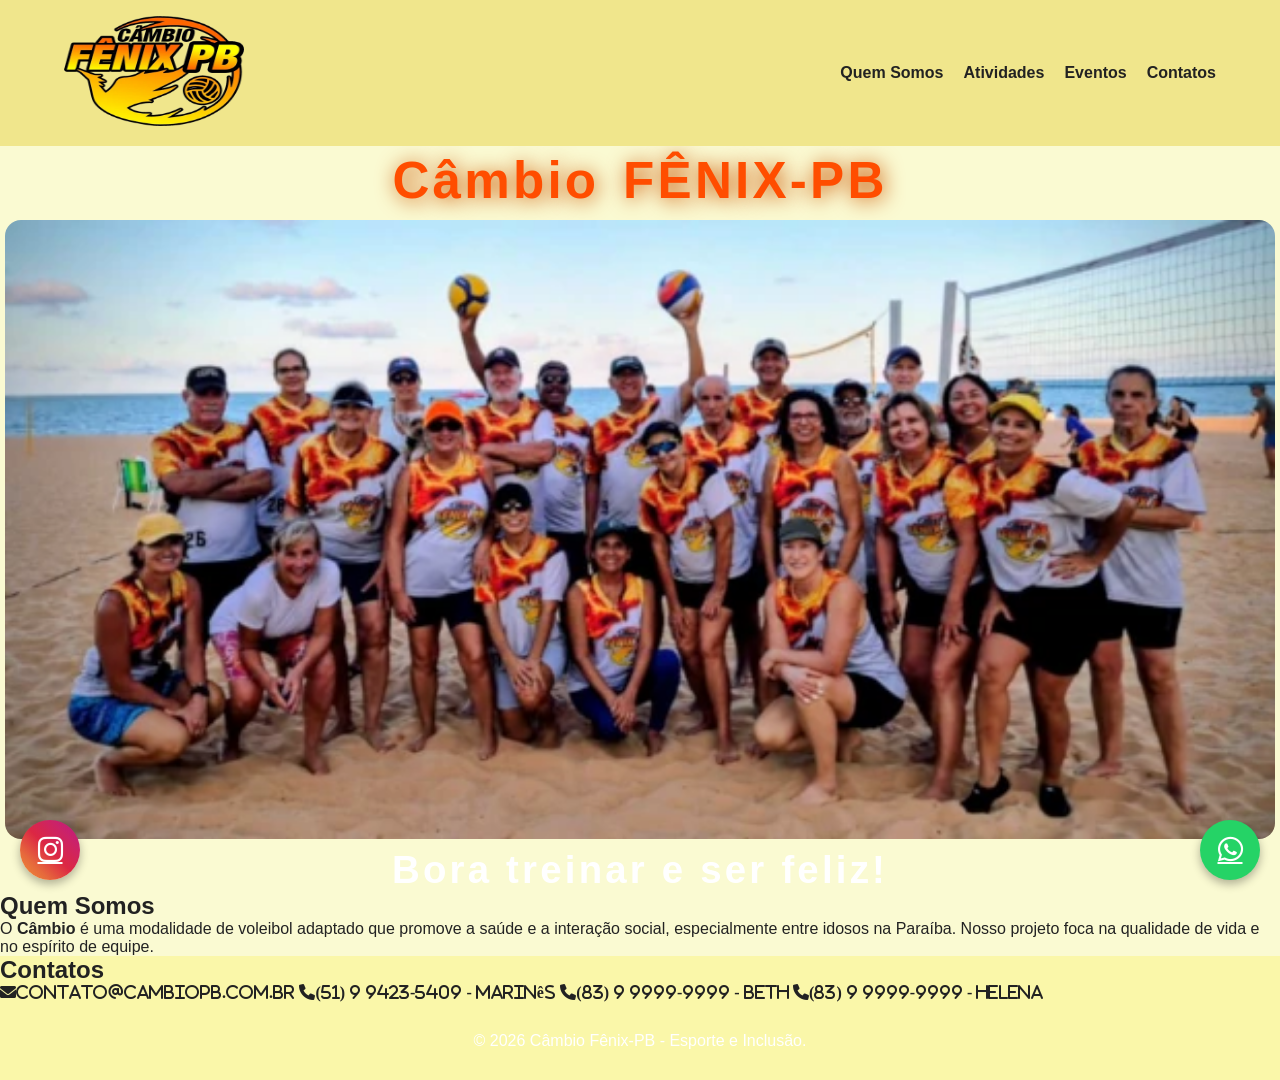
==== index.html @ 488868c7 "Criação do Site - 2026-03-22" ====
<!DOCTYPE html>
<html lang="pt-br">

<head>
    <meta charset="UTF-8"> 
    <meta http-equiv="X-UA-Compatible" content="ie=edge">
    <meta name="viewport" content="width=device-width, initial-scale=1.0">
    <meta name="description" content="Câmbio Fênix-PB - Descrição obejtiva do site">
    <meta name="keywords" content="Câmbio, Fênix">
    <meta name="author" content="Jucenei Meine">

    <link rel="stylesheet" href="https://cdnjs.cloudflare.com/ajax/libs/font-awesome/6.0.0/css/all.min.css">
    <link rel="stylesheet" href="style.css">

    <link rel="icon" type="image/webp" href="./assets/images/logo-fenix-favicon.webp">
    
    <title>Câmbio Fênix-PB</title>
    
</head>

<body>
    
    <header class="header-container">
        <div class="header-logo">
            <a href="index.html">
                <img class="header-logo-image" src="./assets/images/logo-fenix.webp" alt="Logo Câmbio Fênix-PB"></a>
        </div>

        <div class="hamburger" id="hamburgerBtn">
            <i class="fas fa-bars"></i>
        </div>

        <ul class="nav-menu" id="navMenu">
            <li><a href="#quem-somos">Quem Somos</a></li>
            <li><a href="#atividades">Atividades</a></li>
            <li><a href="#eventos">Eventos</a></li>
            <li><a href="#contatos">Contatos</a></li>
        </ul>
    </header>

    <main class="main-container">

        <div class="main-name"><h1>Câmbio FÊNIX-PB</h1></div>

        <section class="foto-container">
            <div class="foto-time">  
                <a href="index.html">
                    <img class="foto-time-image" src="./assets/images/time-fenix.webp" alt="Nome da Empresa"></a>
            </div>

            <div class="jargao-fenix">
                <h2>Bora treinar e ser feliz!</h2>        
            </div>
        </section>

        

        <section id="quem-somos" class="about-section">
            <h2>Quem Somos</h2>
            <p>O <strong>Câmbio</strong> é uma modalidade de voleibol adaptado que promove a saúde e a interação social, especialmente entre idosos na Paraíba. Nosso projeto foca na qualidade de vida e no espírito de equipe.</p>
        </section>

    </main>

        <section id="contact-container" class="contact-section">
            <h2>Contatos</h2>

            <div class="contact-grid">
                <p class="fas fa-envelope">contato@cambiopb.com.br</p>
                <p class="fas fa-phone">(51) 9 9423-5409 - Marinês</p>
                <p class="fas fa-phone">(83) 9 9999-9999 - Beth</p>
                <p class="fas fa-phone">(83) 9 9999-9999 - Helena</p>
            </div>
        </section>

        <section class="social-container">
            <a href="https://www.instagram.com/SEU_USUARIO/" class="float-btn float-insta" target="_blank" rel="noopener noreferrer">
                <i class="fab fa-instagram"></i></a>

            <a href="https://wa.me/5583999180699?text=Olá! Gostaria de mais informações sobre o Câmbio PB." class="float-btn float-whats" target="_blank" rel="noopener noreferrer">
                <i class="fab fa-whatsapp"></i></a>
        </section>

    <footer>
        <p>&copy; 2026 Câmbio Fênix-PB - Esporte e Inclusão.</p>
    </footer>    

    <script src="script.js"></script>

</body>

</html>
---- style.css ----
/* style.css */

@import url('./assets/styles/1-reset.css');
@import url('./assets/styles/2-header.css');
@import url('./assets/styles/3-nav.css');
@import url('./assets/styles/5-main.css');
@import url('./assets/styles/7-social.css');
@import url('./assets/styles/8-footer.css');
@import url('./assets/styles/9-responsividade.css');
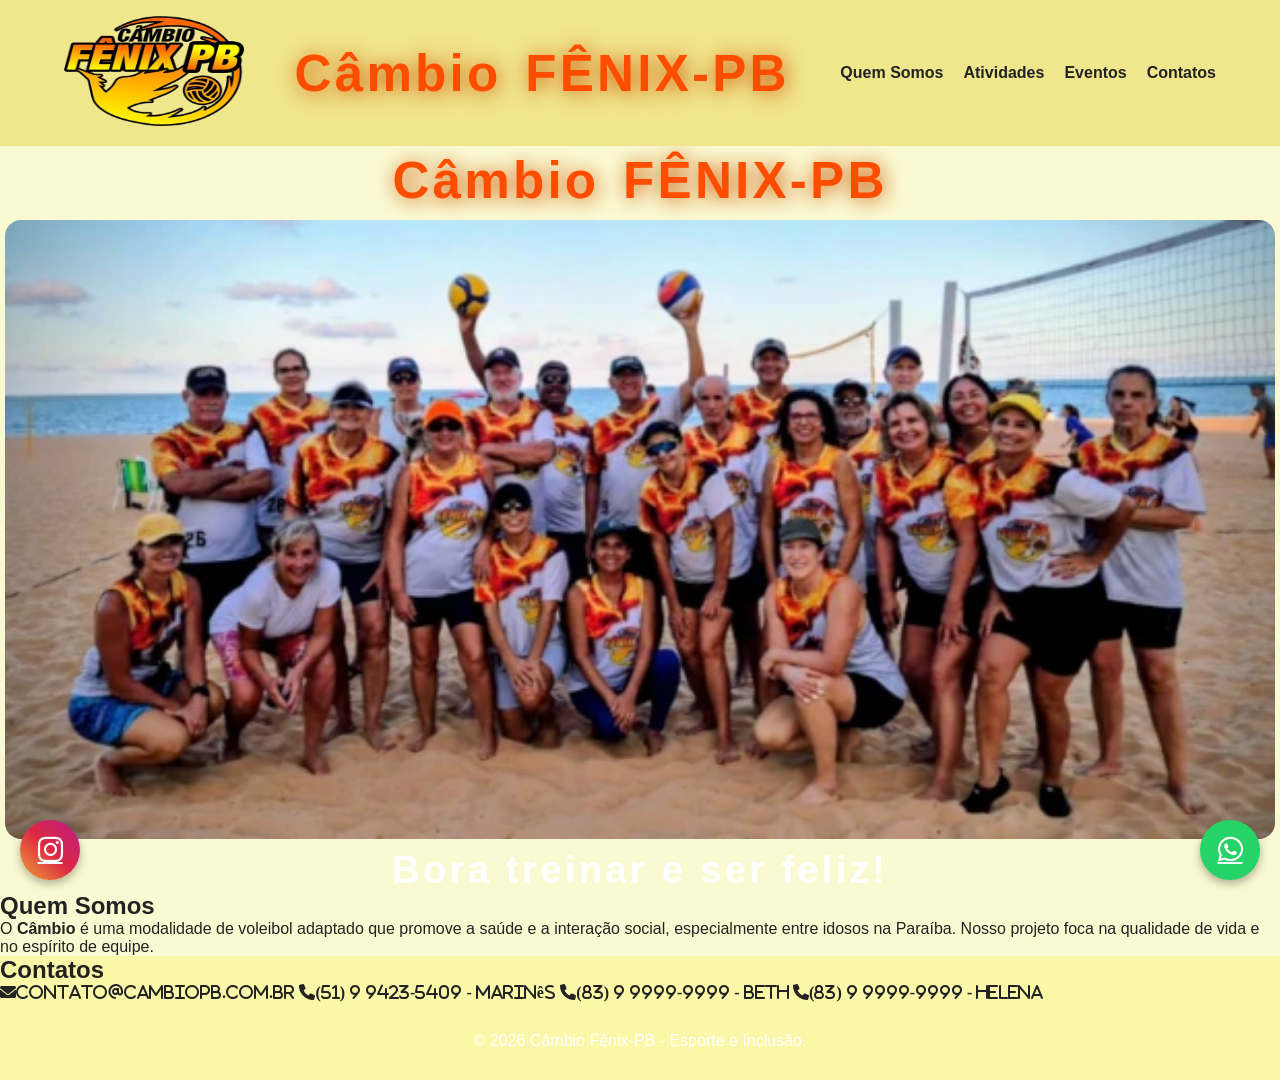
==== commit 006dd702: "Upgrade - 2026-03-22" ====
--- a/index.html
+++ b/index.html
@@ -26,6 +26,8 @@
                 <img class="header-logo-image" src="./assets/images/logo-fenix.webp" alt="Logo Câmbio Fênix-PB"></a>
         </div>
 
+    <div class="main-name"><h1>Câmbio FÊNIX-PB</h1></div>
+    
         <div class="hamburger" id="hamburgerBtn">
             <i class="fas fa-bars"></i>
         </div>
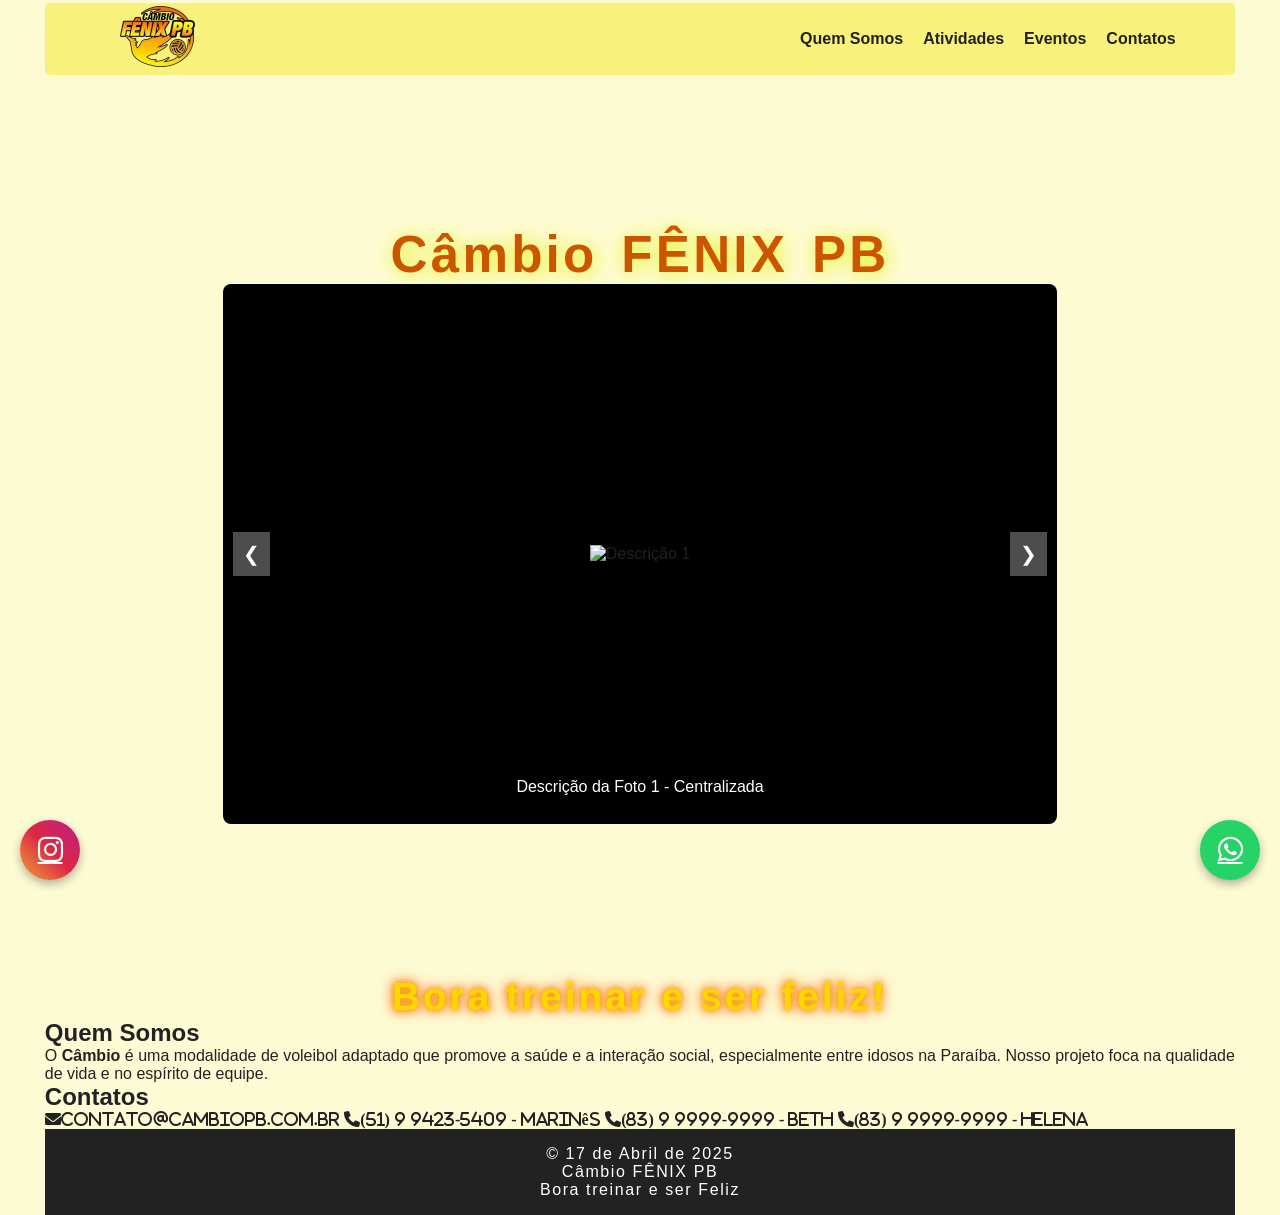
==== commit c8b34635: "Add files via upload ATT" ====
--- a/index.html
+++ b/index.html
@@ -14,80 +14,95 @@
 
     <link rel="icon" type="image/webp" href="./assets/images/logo-fenix-favicon.webp">
     
-    <title>Câmbio Fênix-PB</title>
+    <title>Câmbio Fênix PB</title>
     
 </head>
 
 <body>
     
-    <header class="header-container">
-        <div class="header-logo">
-            <a href="index.html">
-                <img class="header-logo-image" src="./assets/images/logo-fenix.webp" alt="Logo Câmbio Fênix-PB"></a>
-        </div>
+  <header class="header-container">
+    <div class="header-logo">
+      <a href="index.html">
+          <img class="header-logo-image" src="./assets/images/logo-fenix-redimensionada.webp" alt="Logo Câmbio Fênix-PB"></a>
+    </div>
+  
+    <div class="hamburger" id="hamburgerBtn">
+        <i class="fas fa-bars"></i>
+    </div>
 
-    <div class="main-name"><h1>Câmbio FÊNIX-PB</h1></div>
-    
-        <div class="hamburger" id="hamburgerBtn">
-            <i class="fas fa-bars"></i>
-        </div>
+    <ul class="nav-menu" id="navMenu">
+      <li><a href="#quem-somos">Quem Somos</a></li>
+      <li><a href="#atividades">Atividades</a></li>
+      <li><a href="#eventos">Eventos</a></li>
+      <li><a href="#contatos">Contatos</a></li>
+    </ul>
+  </header>
 
-        <ul class="nav-menu" id="navMenu">
-            <li><a href="#quem-somos">Quem Somos</a></li>
-            <li><a href="#atividades">Atividades</a></li>
-            <li><a href="#eventos">Eventos</a></li>
-            <li><a href="#contatos">Contatos</a></li>
-        </ul>
-    </header>
+  <main>
+    <div class="name-fenix"><h1>Câmbio FÊNIX PB</h1></div>
+  
+    <div class="carousel-container">
+      <button class="nav-btn prev" onclick="moveSlide(-1)">&#10094;</button>
+      
+      <div class="slides" id="slideTrack">
+          <div class="slide">
+              <img src="sua-foto1.jpg" alt="Descrição 1">
+              <div class="caption">Descrição da Foto 1 - Centralizada
+              </div>
+          </div>
+          <div class="slide">
+              <img src="sua-foto2.jpg" alt="Descrição 2">
+              <div class="caption">Descrição da Foto 2 - Centralizada
+              </div>
+          </div>
+      </div>
 
-    <main class="main-container">
+      <button class="nav-btn next" onclick="moveSlide(1)">&#10095;</button>
+    </div>
+  </main>
 
-        <div class="main-name"><h1>Câmbio FÊNIX-PB</h1></div>
 
-        <section class="foto-container">
-            <div class="foto-time">  
-                <a href="index.html">
-                    <img class="foto-time-image" src="./assets/images/time-fenix.webp" alt="Nome da Empresa"></a>
-            </div>
 
-            <div class="jargao-fenix">
-                <h2>Bora treinar e ser feliz!</h2>        
-            </div>
-        </section>
 
-        
 
-        <section id="quem-somos" class="about-section">
-            <h2>Quem Somos</h2>
-            <p>O <strong>Câmbio</strong> é uma modalidade de voleibol adaptado que promove a saúde e a interação social, especialmente entre idosos na Paraíba. Nosso projeto foca na qualidade de vida e no espírito de equipe.</p>
-        </section>
+  
+  
+    <div class="jargao-fenix">
+          <h2>Bora treinar e ser feliz!</h2>        
+      </div>
 
-    </main>
+    <section id="quem-somos" class="about-section">
+      <h2>Quem Somos</h2>
+      <p>O <strong>Câmbio</strong> é uma modalidade de voleibol adaptado que promove a saúde e a interação social, especialmente entre idosos na Paraíba. Nosso projeto foca na qualidade de vida e no espírito de equipe.</p>
+    </section>
 
-        <section id="contact-container" class="contact-section">
-            <h2>Contatos</h2>
 
-            <div class="contact-grid">
-                <p class="fas fa-envelope">contato@cambiopb.com.br</p>
-                <p class="fas fa-phone">(51) 9 9423-5409 - Marinês</p>
-                <p class="fas fa-phone">(83) 9 9999-9999 - Beth</p>
-                <p class="fas fa-phone">(83) 9 9999-9999 - Helena</p>
-            </div>
-        </section>
+  <section id="contact-container" class="contact-section">
+    <h2>Contatos</h2>
 
-        <section class="social-container">
-            <a href="https://www.instagram.com/SEU_USUARIO/" class="float-btn float-insta" target="_blank" rel="noopener noreferrer">
-                <i class="fab fa-instagram"></i></a>
+    <div class="contact-grid">
+      <p class="fas fa-envelope">contato@cambiopb.com.br</p>
+      <p class="fas fa-phone">(51) 9 9423-5409 - Marinês</p>
+      <p class="fas fa-phone">(83) 9 9999-9999 - Beth</p>
+      <p class="fas fa-phone">(83) 9 9999-9999 - Helena</p>
+    </div>
+  </section>
 
-            <a href="https://wa.me/5583999180699?text=Olá! Gostaria de mais informações sobre o Câmbio PB." class="float-btn float-whats" target="_blank" rel="noopener noreferrer">
-                <i class="fab fa-whatsapp"></i></a>
-        </section>
+  <section class="social-container">
+    <a href="https://www.instagram.com/SEU_USUARIO/" class="float-btn float-insta" target="_blank" rel="noopener noreferrer">
+      <i class="fab fa-instagram"></i></a>
 
-    <footer>
-        <p>&copy; 2026 Câmbio Fênix-PB - Esporte e Inclusão.</p>
-    </footer>    
+    <a href="https://wa.me/5583999180699?text=Olá! Gostaria de mais informações sobre o Câmbio PB." class="float-btn float-whats" target="_blank" rel="noopener noreferrer">
+      <i class="fab fa-whatsapp"></i></a>
+  </section>
 
-    <script src="script.js"></script>
+  <footer>
+    <p>&copy; 17 de Abril de 2025</p>
+    <p>Câmbio FÊNIX PB</p>
+    <p>Bora treinar e ser Feliz</p>
+  </footer>    
+
+  <script src="script.js"></script>
 
 </body>
 
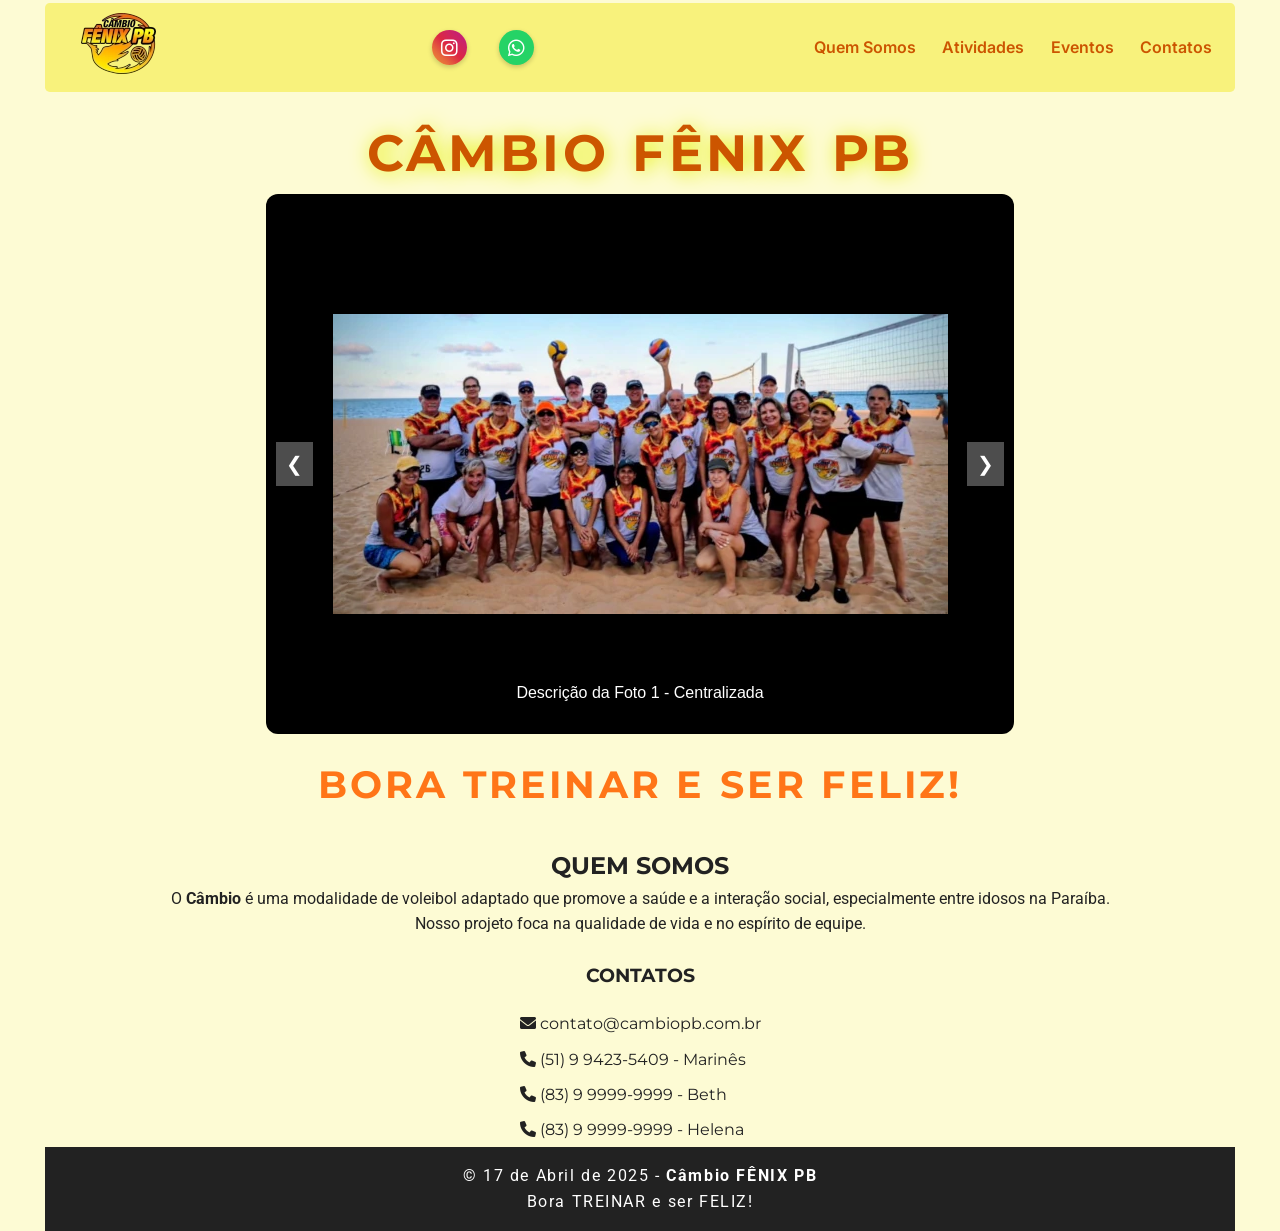
==== commit 623175af: "att" ====
--- a/index.html
+++ b/index.html
@@ -10,6 +10,7 @@
     <meta name="author" content="Jucenei Meine">
 
     <link rel="stylesheet" href="https://cdnjs.cloudflare.com/ajax/libs/font-awesome/6.0.0/css/all.min.css">
+    
     <link rel="stylesheet" href="style.css">
 
     <link rel="icon" type="image/webp" href="./assets/images/logo-fenix-favicon.webp">
@@ -26,6 +27,14 @@
           <img class="header-logo-image" src="./assets/images/logo-fenix-redimensionada.webp" alt="Logo Câmbio Fênix-PB"></a>
     </div>
   
+    <section class="social-container">
+      <a href="https://www.instagram.com/SEU_USUARIO/" class="float-btn float-insta">
+        <i class="fab fa-instagram"></i></a>
+
+      <a href="https://wa.me/5583999180699?text=Olá! Gostaria de mais informações sobre o Câmbio PB." class="float-btn float-whats">
+        <i class="fab fa-whatsapp"></i></a>
+    </section>
+
     <div class="hamburger" id="hamburgerBtn">
         <i class="fas fa-bars"></i>
     </div>
@@ -34,11 +43,12 @@
       <li><a href="#quem-somos">Quem Somos</a></li>
       <li><a href="#atividades">Atividades</a></li>
       <li><a href="#eventos">Eventos</a></li>
-      <li><a href="#contatos">Contatos</a></li>
-    </ul>
+      <li><a href="#contact">Contatos</a></li>
+    </ul>    
+
   </header>
 
-  <main>
+  <main class="main-container">
     <div class="name-fenix"><h1>Câmbio FÊNIX PB</h1></div>
   
     <div class="carousel-container">
@@ -46,12 +56,12 @@
       
       <div class="slides" id="slideTrack">
           <div class="slide">
-              <img src="sua-foto1.jpg" alt="Descrição 1">
+              <img src="./assets/images/time-fenix.webp" alt="Descrição 1">
               <div class="caption">Descrição da Foto 1 - Centralizada
               </div>
           </div>
           <div class="slide">
-              <img src="sua-foto2.jpg" alt="Descrição 2">
+              <img src="./assets/images/time-fenix.webp" alt="Descrição 2">
               <div class="caption">Descrição da Foto 2 - Centralizada
               </div>
           </div>
@@ -61,45 +71,43 @@
     </div>
   </main>
 
+  
+  <div class="jargao-fenix">
+        <h2>Bora treinar e ser feliz!</h2>        
+    </div>
+
+  <section id="quem-somos" class="quem-somos-container">
+    <h2>Quem Somos</h2>
+    <p>O <strong>Câmbio</strong> é uma modalidade de voleibol adaptado que promove a saúde e a interação social, especialmente entre idosos na Paraíba.</p>
+    
+    <p>Nosso projeto foca na qualidade de vida e no espírito de equipe.</p>
+  </section>
 
 
+  <section id="contact" class="contact-container">
+    <h3>Contatos</h3>
 
-
-  
-  
-    <div class="jargao-fenix">
-          <h2>Bora treinar e ser feliz!</h2>        
-      </div>
-
-    <section id="quem-somos" class="about-section">
-      <h2>Quem Somos</h2>
-      <p>O <strong>Câmbio</strong> é uma modalidade de voleibol adaptado que promove a saúde e a interação social, especialmente entre idosos na Paraíba. Nosso projeto foca na qualidade de vida e no espírito de equipe.</p>
-    </section>
-
-
-  <section id="contact-container" class="contact-section">
-    <h2>Contatos</h2>
-
-    <div class="contact-grid">
-      <p class="fas fa-envelope">contato@cambiopb.com.br</p>
-      <p class="fas fa-phone">(51) 9 9423-5409 - Marinês</p>
-      <p class="fas fa-phone">(83) 9 9999-9999 - Beth</p>
-      <p class="fas fa-phone">(83) 9 9999-9999 - Helena</p>
+    <div class="contact-informations">
+      <p class="contact-item">
+        <i class="fas fa-envelope"></i> contato@cambiopb.com.br
+      </p>
+      <p class="contact-item">
+        <i class="fas fa-phone"></i> (51) 9 9423-5409 - Marinês
+      </p>
+      <p class="contact-item">
+        <i class="fas fa-phone"></i> (83) 9 9999-9999 - Beth
+      </p>
+      <p class="contact-item">
+        <i class="fas fa-phone"></i> (83) 9 9999-9999 - Helena
+      </p>
     </div>
   </section>
 
-  <section class="social-container">
-    <a href="https://www.instagram.com/SEU_USUARIO/" class="float-btn float-insta" target="_blank" rel="noopener noreferrer">
-      <i class="fab fa-instagram"></i></a>
-
-    <a href="https://wa.me/5583999180699?text=Olá! Gostaria de mais informações sobre o Câmbio PB." class="float-btn float-whats" target="_blank" rel="noopener noreferrer">
-      <i class="fab fa-whatsapp"></i></a>
-  </section>
+  
 
   <footer>
-    <p>&copy; 17 de Abril de 2025</p>
-    <p>Câmbio FÊNIX PB</p>
-    <p>Bora treinar e ser Feliz</p>
+    <p>&copy; 17 de Abril de 2025 - <strong>Câmbio FÊNIX PB</strong></p>
+    <p>Bora TREINAR e ser FELIZ!</p>
   </footer>    
 
   <script src="script.js"></script>
--- a/style.css
+++ b/style.css
@@ -1,12 +1,23 @@
 /* style.css */
 
-@import url('./assets/styles/1-reset.css');
-@import url('./assets/styles/2-header.css');
-@import url('./assets/styles/3-nav.css');
-@import url('./assets/styles/5-main.css');
+@import url('./assets/styles/0-reset.css');
+@import url('./assets/styles/0-cores.css');
+
+@import url('./assets/styles/1-geral.css');
+
+@import url('./assets/styles/2-header__nav.css');
+
+@import url('./assets/styles/4-main.css');
+@import url('./assets/styles/6-sections.css');
 @import url('./assets/styles/7-social.css');
 @import url('./assets/styles/8-footer.css');
 @import url('./assets/styles/9-responsividade.css');
+
+
+/* --- FONTES --- */
+
+
+@import url('https://fonts.googleapis.com/css2?family=Inter:opsz,wght@14..32,400;14..32,700&family=Montserrat:wght@400;700&family=Roboto:wght@400;700&display=swap');
 
 
 
@@ -17,3 +28,5 @@
 
 
 
+
+
